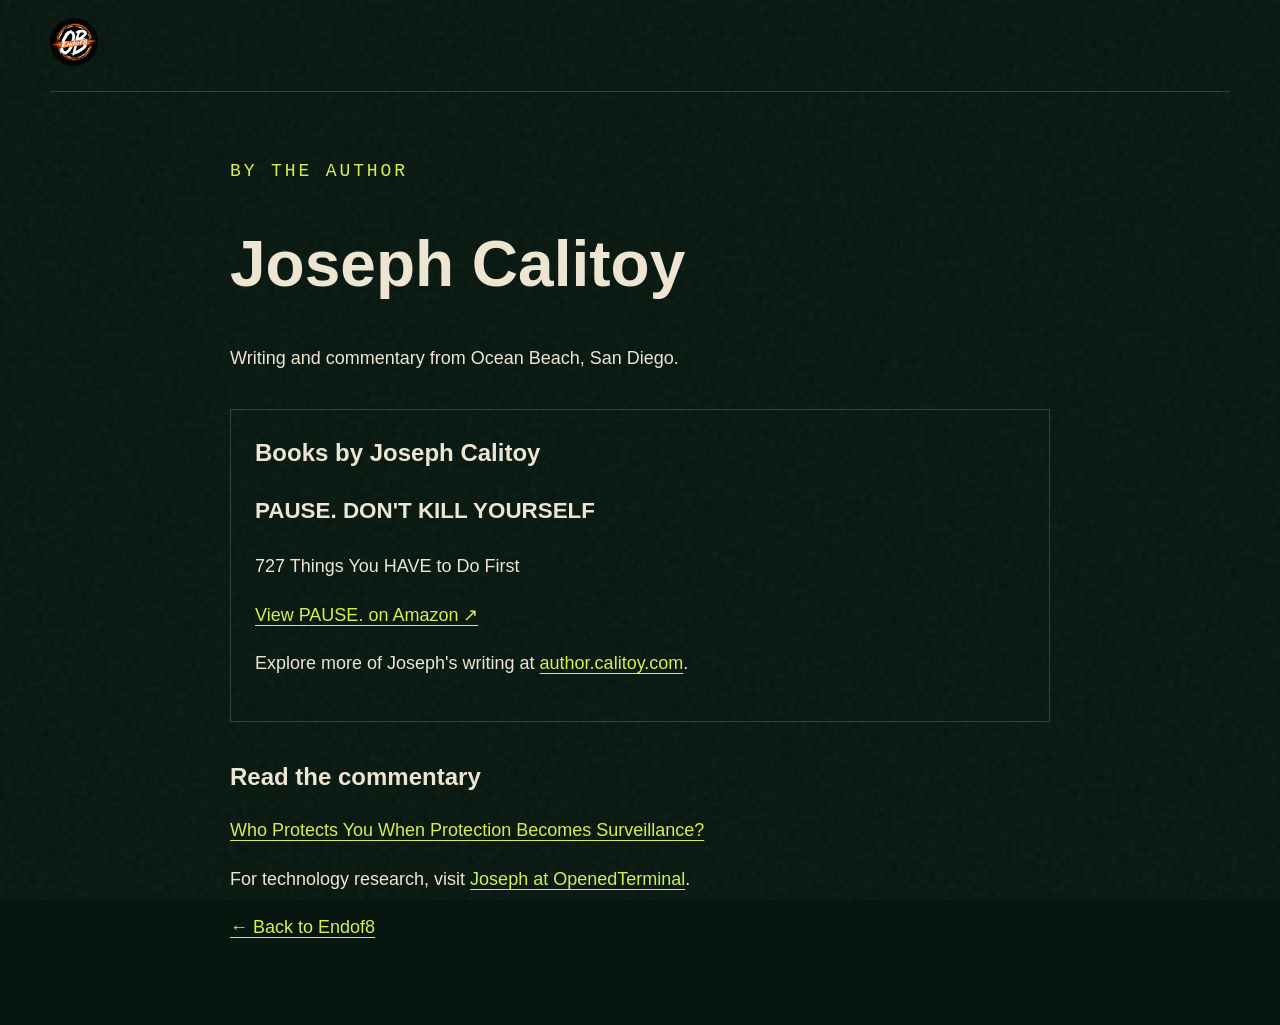
==== author.html @ 81da2690 "Add Joseph Calitoy author page with Amazon book feature" ====
<!doctype html>
<html lang="en"><head><meta charset="utf-8"><meta name="viewport" content="width=device-width,initial-scale=1"><title>Joseph Calitoy | Endof8</title><meta name="description" content="Writing and books by Joseph Calitoy, author of Endof8 commentary."><link rel="canonical" href="https://endof8.com/author"><link rel="stylesheet" href="/styles.css"><style>.author-page{max-width:820px;padding-block:64px}.author-page h1{font-size:clamp(2rem,7vw,4rem);line-height:1.1}.author-page h2{font-size:1.5rem;margin:0 0 20px}.author-page p{font-size:18px;line-height:1.7}.author-page a{color:var(--acid);text-underline-offset:4px}.author-books{border:1px solid var(--line);padding:24px;margin:36px 0}.author-books h3{font-size:1.4rem}.author-page a:focus-visible{outline:2px solid var(--acid);outline-offset:5px}</style></head>
<body><div class="grain" aria-hidden="true"></div><header class="site-header shell"><a class="wordmark" href="/" aria-label="Endof8 home"><img src="/endof8-logo.jpg" alt="Endof8" class="header-logo"></a></header><main class="shell author-page"><p class="eyebrow">BY THE AUTHOR</p><h1>Joseph Calitoy</h1><p>Writing and commentary from Ocean Beach, San Diego.</p>
<section class="author-books" aria-labelledby="author-books-title"><h2 id="author-books-title">Books by Joseph Calitoy</h2><h3>PAUSE. DON'T KILL YOURSELF</h3><p>727 Things You HAVE to Do First</p><p><a href="https://www.amazon.com/dp/B0HQ5KVQDW" target="_blank" rel="noopener noreferrer">View PAUSE. on Amazon ↗</a></p><p>Explore more of Joseph's writing at <a href="https://author.calitoy.com">author.calitoy.com</a>.</p></section>
<section aria-labelledby="writing-title"><h2 id="writing-title">Read the commentary</h2><p><a href="/commentary/who-protects-you-when-protection-becomes-surveillance">Who Protects You When Protection Becomes Surveillance?</a></p><p>For technology research, visit <a href="https://openedterminal.com/articles/joseph-calitoy-tech-blogger.html">Joseph at OpenedTerminal</a>.</p></section><p><a href="/">← Back to Endof8</a></p></main></body></html>
---- styles.css ----
:root{--ink:#071710;--deep:#0b241a;--pine:#133b28;--paper:#efe7d2;--muted:#a9b5a4;--acid:#d7ef50;--orange:#ff6535;--line:rgba(239,231,210,.19);--display:'Archivo Black',sans-serif;--sans:'DM Sans',sans-serif;--mono:'DM Mono',monospace}*{box-sizing:border-box}html{scroll-behavior:smooth;overflow-x:hidden}body{margin:0;color:var(--paper);background:var(--ink);font:16px/1.55 var(--sans);overflow-x:hidden}.grain{position:fixed;z-index:20;inset:0;pointer-events:none;opacity:.12;background-image:url("data:image/svg+xml,%3Csvg viewBox='0 0 180 180' xmlns='http://www.w3.org/2000/svg'%3E%3Cfilter id='n'%3E%3CfeTurbulence type='fractalNoise' baseFrequency='.78' numOctaves='3' stitchTiles='stitch'/%3E%3C/filter%3E%3Crect width='100%25' height='100%25' filter='url(%23n)' opacity='.45'/%3E%3C/svg%3E")}.shell{width:min(1180px,calc(100% - 48px));margin-inline:auto}.site-header{height:92px;display:flex;align-items:center;justify-content:space-between;border-bottom:1px solid var(--line);position:relative;z-index:1}.header-logo{height:48px;width:auto;border-radius:50%}.footer-logo{height:36px;width:auto;border-radius:50%}.site-header nav{display:flex;gap:28px}.site-header nav a,.menu-cta{font:500 10px var(--mono);letter-spacing:.12em;text-transform:uppercase;color:var(--muted);text-decoration:none}.site-header nav a:hover{color:var(--acid)}.menu-cta{display:inline-flex;gap:9px;align-items:center;padding:11px 14px;border:1px solid var(--acid);color:var(--acid)}.menu-cta i{font-style:normal;font-size:1.1rem}.hero{min-height:650px;display:grid;grid-template-columns:1.35fr .65fr;gap:52px;align-items:end;padding:108px 0 78px;position:relative;overflow:hidden}.hero:before{content:'';position:absolute;right:-22vw;top:30px;width:61vw;height:62vw;max-width:800px;max-height:800px;border:1px solid rgba(215,239,80,.3);border-radius:50%;box-shadow:0 0 0 80px rgba(215,239,80,.025),0 0 0 160px rgba(215,239,80,.02);background:radial-gradient(circle at 35% 35%,rgba(215,239,80,.22),transparent 12%),radial-gradient(circle at 55% 48%,rgba(255,101,53,.22),transparent 23%);transform:rotate(-18deg)}.hero-copy,.hero-note{position:relative;z-index:1}.eyebrow{margin:0 0 16px;color:var(--acid);font:500 10px var(--mono);letter-spacing:.16em;text-transform:uppercase}.hero h1,.section h2,.source-heading h2,.store h2{margin:0;font:400 clamp(5rem,11.8vw,10.8rem)/.76 var(--display);letter-spacing:-.105em;text-transform:uppercase}.hero h1 em,.section h2 em,.source-heading h2 em,.store h2 em{color:var(--orange);font-style:normal}.hero-lede{max-width:610px;margin:34px 0 0;color:#d3ddcc;font-size:clamp(18px,2vw,22px);line-height:1.45}.hero-actions{display:flex;gap:12px;flex-wrap:wrap;margin-top:36px}.button{display:inline-flex;align-items:center;justify-content:center;gap:14px;min-height:50px;padding:0 19px;border:1px solid var(--paper);color:var(--paper);font:500 11px var(--mono);letter-spacing:.1em;text-decoration:none;text-transform:uppercase;transition:.2s}.button:hover{border-color:var(--acid);color:var(--acid);transform:translateY(-2px)}.button--solid{background:var(--acid);color:var(--ink);border-color:var(--acid)}.button--solid:hover{color:var(--ink);background:#e9ff72}.hero-note{align-self:center;margin-top:160px;padding:24px;border:1px solid var(--line);background:rgba(7,23,16,.85);backdrop-filter:blur(6px);transform:rotate(3deg)}.note-number{color:var(--acid);font:500 10px var(--mono);letter-spacing:.15em}.hero-note p{font:500 20px/1.25 var(--sans);margin:26px 0}.note-rule{display:block;height:1px;background:var(--line);margin:18px 0}.hero-note small{font:700 10px/1.35 var(--mono);color:#fffdf5;letter-spacing:.1em}.ticker{border-top:1px solid var(--line);border-bottom:1px solid var(--line);overflow:hidden;background:var(--orange);color:var(--ink);white-space:nowrap}.ticker-track{display:inline-flex;align-items:center;gap:25px;min-width:max-content;padding:13px 0;font:500 11px var(--mono);letter-spacing:.14em;animation:slide 28s linear infinite}.ticker b{font-size:.9rem}@keyframes slide{to{transform:translateX(-25%)}}.section{padding:125px 0}.section-intro{display:grid;grid-template-columns:.8fr 1.35fr 1fr;gap:30px;align-items:end;margin-bottom:48px}.section h2,.source-heading h2,.store h2{font-size:clamp(3.2rem,6vw,6.2rem)}.section-intro>p:last-child,.source-heading>p,.store-head>p{color:var(--muted);margin:0;font-size:16px}.story-grid{display:grid;grid-template-columns:1.1fr .9fr .9fr;border-top:1px solid var(--line);border-left:1px solid var(--line)}.story{min-height:435px;display:flex;flex-direction:column;padding:27px;border-right:1px solid var(--line);border-bottom:1px solid var(--line);color:var(--paper);text-decoration:none;transition:.25s}.story:hover{background:#143525;transform:translateY(-4px)}.story--lead{background:linear-gradient(150deg,#173d29,#0d2218 70%)}.story--official{background:linear-gradient(150deg,#1b2921,#0b1b13 70%)}.story--civic{background:linear-gradient(150deg,#3b251d,#16140e 70%)}.story-meta{color:var(--acid);font:500 10px var(--mono);letter-spacing:.1em}.story h3{max-width:425px;margin:76px 0 15px;font:400 clamp(1.65rem,2.6vw,2.45rem)/.97 var(--display);letter-spacing:-.06em;text-transform:uppercase}.story p{margin:0;color:var(--muted);font-size:14px}.story-link{margin-top:auto;padding-top:30px;color:var(--paper);font:500 11px var(--mono);letter-spacing:.11em}.story-link b{color:var(--acid);font-size:1.2rem}.source-disclaimer{margin:18px 0 0;color:#728274;font-size:12px}.source-desk{padding:120px 0;background:var(--paper);color:var(--ink)}.source-layout{display:grid;grid-template-columns:.72fr 1.28fr;gap:76px}.source-heading .eyebrow{color:#a63e20}.source-heading h2 em{color:#0d744a}.source-heading>p{color:#4c5e51;margin-top:26px}.source-list{border-top:1px solid rgba(7,23,16,.25)}.source-list a{display:grid;grid-template-columns:46px 1.2fr 1fr 24px;gap:16px;align-items:center;padding:20px 0;border-bottom:1px solid rgba(7,23,16,.25);color:var(--ink);text-decoration:none;transition:.2s}.source-list a:hover{padding-inline:11px;background:#dceeb6}.source-list span{font:500 10px var(--mono);color:#6c8271}.source-list strong{font:400 21px/1 var(--display);letter-spacing:-.05em}.source-list small{color:#4c5e51;font-size:13px}.source-list i{font-style:normal;color:#b34c27}.submit-section{display:grid;grid-template-columns:.55fr 1.45fr;gap:72px;align-items:center;padding-block:105px}.submit-stamp{width:180px;height:180px;border:1px solid var(--orange);border-radius:50%;display:grid;place-items:center;text-align:center;color:var(--orange);font:400 29px/.85 var(--display);letter-spacing:-.07em;transform:rotate(-13deg);box-shadow:inset 0 0 0 8px var(--ink),inset 0 0 0 9px var(--orange)}.submit-section h2{margin-bottom:24px}.submit-section>div:last-child>p:not(.eyebrow){max-width:620px;color:var(--muted);font-size:17px;margin:0 0 27px}.store{padding:112px 0 40px;background:linear-gradient(140deg,#153b28,#092016 65%,#2b1711)}.store-head{display:grid;grid-template-columns:1.1fr .75fr;align-items:end;gap:80px;margin-bottom:44px}.store-head>p{padding-bottom:8px}.product-grid{display:grid;grid-template-columns:repeat(3,1fr);gap:14px}.product{min-width:0;background:#0c1912;border:1px solid var(--line)}.product-art{height:345px;display:grid;place-items:center;text-align:center;overflow:hidden;background:#ded6bf;color:#0b2217;font:400 clamp(2.4rem,5vw,4.8rem)/.76 var(--display);letter-spacing:-.1em;position:relative}.product-art:before{content:'';position:absolute;width:270px;height:340px;border-radius:50% 50% 15% 15%;background:#173d29;box-shadow:0 0 0 12px #102f20}.product-art span{z-index:1;position:relative}.product-art b{color:var(--acid);font-size:1.8em}.product--cap .product-art{background:#ef672f;color:var(--paper);font-size:5rem}.product--cap .product-art:before{width:230px;height:180px;border-radius:48% 48% 38% 38%;background:#071710;box-shadow:0 90px 0 -55px #071710}.product--cap .product-art b{color:var(--orange)}.product--print .product-art{background:#a8c43c;color:#081911;font-size:3.5rem}.product--print .product-art:before{width:250px;height:250px;border-radius:0;transform:rotate(45deg);background:#e4e0ca;box-shadow:none}.product-copy{min-height:113px;padding:17px 18px;display:flex;justify-content:space-between;gap:15px}.product-copy p{margin:0 0 6px;color:var(--acid);font:500 9px var(--mono);letter-spacing:.12em}.product-copy h3{margin:0;font:400 20px/.98 var(--display);letter-spacing:-.06em}.product-copy>span{flex:0 0 auto;align-self:end;color:#97a491;font:500 8px var(--mono);letter-spacing:.08em}.store-foot{display:flex;justify-content:space-between;gap:30px;align-items:center;margin-top:32px;padding:21px 0 0;border-top:1px solid var(--line)}.store-foot p{max-width:560px;margin:0;color:var(--muted);font-size:14px}.footer{display:flex;justify-content:space-between;align-items:center;gap:20px;padding:38px 0;color:var(--muted);font:500 9px var(--mono);letter-spacing:.12em}.footer>p{margin:0;text-align:center}.footer>a:last-child{color:var(--acid);text-decoration:none}@media(max-width:800px){.shell{width:min(100% - 30px,1180px)}.site-header{height:72px}.site-header nav{display:none}.hero{grid-template-columns:1fr;min-height:690px;padding:76px 0 55px}.hero:before{width:105vw;height:105vw;right:-50vw;top:30px}.hero h1{font-size:clamp(4.4rem,20.5vw,7rem)}.hero-note{max-width:310px;justify-self:end;margin-top:0}.section{padding:78px 0}.section-intro,.source-layout,.submit-section,.store-head{grid-template-columns:1fr;gap:22px}.section-intro h2{order:1}.section-intro .eyebrow{order:0}.section-intro>p:last-child{order:2}.story-grid,.product-grid{grid-template-columns:1fr}.story{min-height:290px}.story h3{margin-top:55px}.source-desk{padding:78px 0}.source-list a{grid-template-columns:28px 1fr 18px;gap:10px}.source-list small{grid-column:2;font-size:12px}.source-list i{grid-column:3;grid-row:1 / span 2}.submit-section{padding-block:75px}.submit-stamp{width:132px;height:132px;font-size:22px}.store{padding-top:76px}.product-art{height:300px}.store-foot,.footer{align-items:flex-start;flex-direction:column}.footer>p{text-align:left}.ticker-track{animation-duration:22s}}
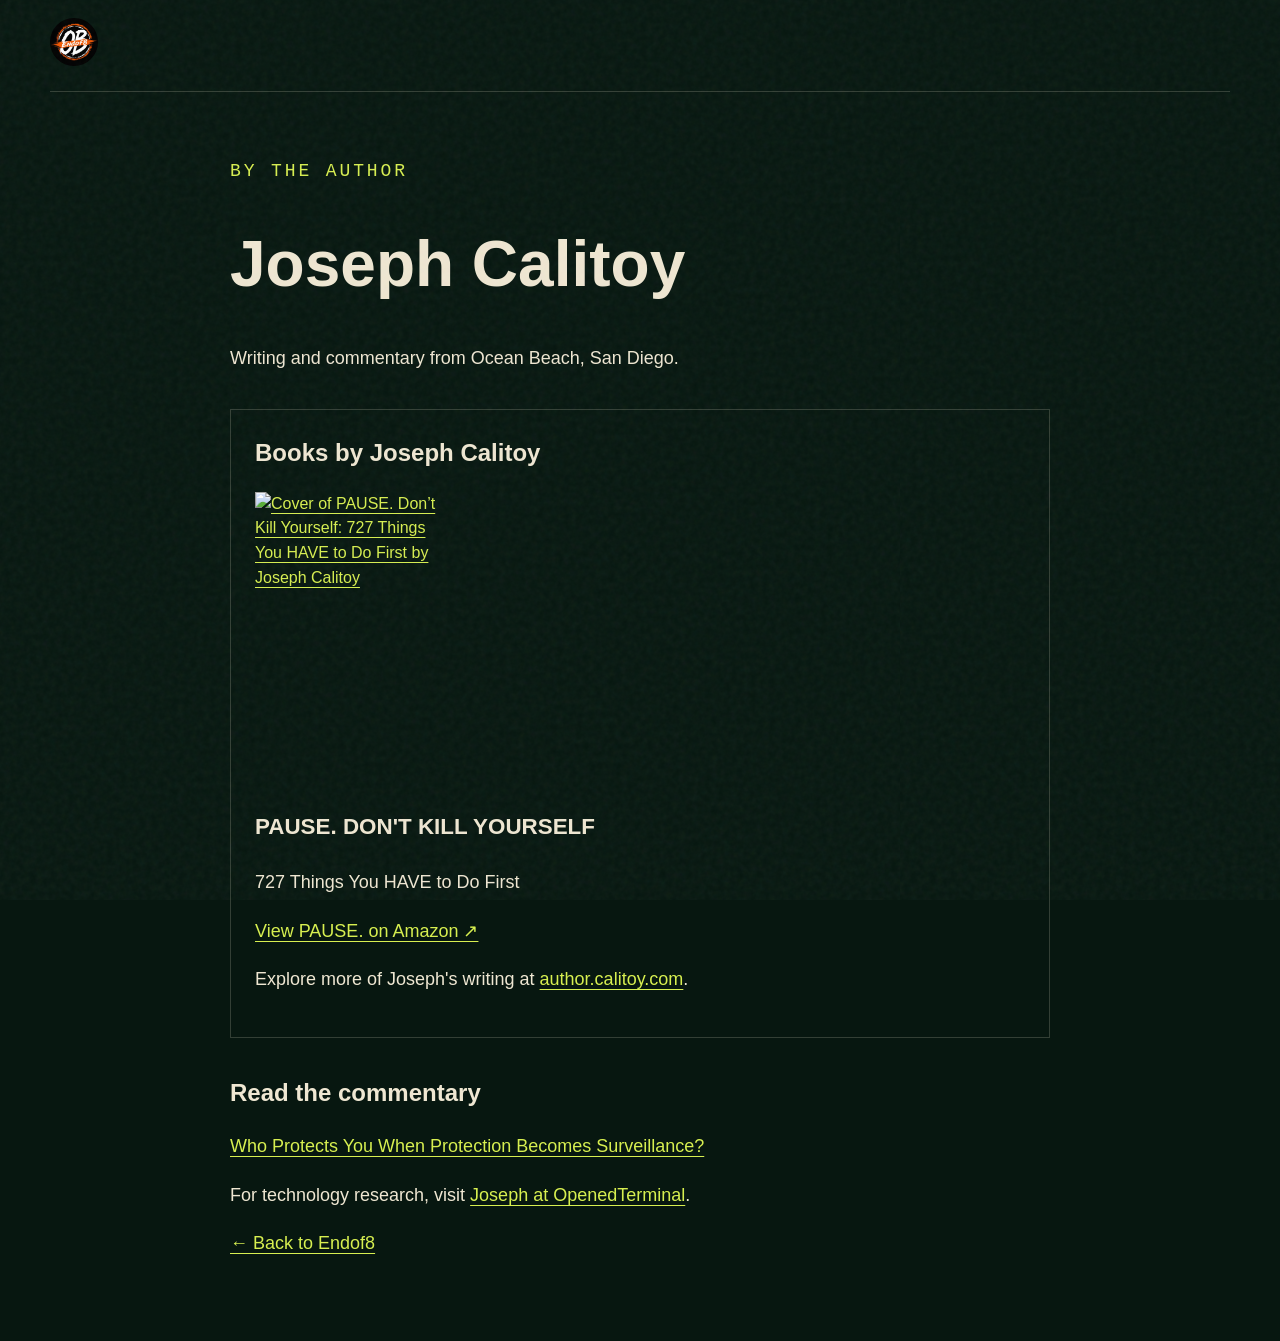
==== commit 9e6b3a8e: "Show PAUSE cover in author book features" ====
--- a/author.html
+++ b/author.html
@@ -1,5 +1,5 @@
 <!doctype html>
 <html lang="en"><head><meta charset="utf-8"><meta name="viewport" content="width=device-width,initial-scale=1"><title>Joseph Calitoy | Endof8</title><meta name="description" content="Writing and books by Joseph Calitoy, author of Endof8 commentary."><link rel="canonical" href="https://endof8.com/author"><link rel="stylesheet" href="/styles.css"><style>.author-page{max-width:820px;padding-block:64px}.author-page h1{font-size:clamp(2rem,7vw,4rem);line-height:1.1}.author-page h2{font-size:1.5rem;margin:0 0 20px}.author-page p{font-size:18px;line-height:1.7}.author-page a{color:var(--acid);text-underline-offset:4px}.author-books{border:1px solid var(--line);padding:24px;margin:36px 0}.author-books h3{font-size:1.4rem}.author-page a:focus-visible{outline:2px solid var(--acid);outline-offset:5px}</style></head>
 <body><div class="grain" aria-hidden="true"></div><header class="site-header shell"><a class="wordmark" href="/" aria-label="Endof8 home"><img src="/endof8-logo.jpg" alt="Endof8" class="header-logo"></a></header><main class="shell author-page"><p class="eyebrow">BY THE AUTHOR</p><h1>Joseph Calitoy</h1><p>Writing and commentary from Ocean Beach, San Diego.</p>
-<section class="author-books" aria-labelledby="author-books-title"><h2 id="author-books-title">Books by Joseph Calitoy</h2><h3>PAUSE. DON'T KILL YOURSELF</h3><p>727 Things You HAVE to Do First</p><p><a href="https://www.amazon.com/dp/B0HQ5KVQDW" target="_blank" rel="noopener noreferrer">View PAUSE. on Amazon ↗</a></p><p>Explore more of Joseph's writing at <a href="https://author.calitoy.com">author.calitoy.com</a>.</p></section>
+<section class="author-books" aria-labelledby="author-books-title"><h2 id="author-books-title">Books by Joseph Calitoy</h2><a class="author-book-cover" href="https://www.amazon.com/dp/B0HQ5KVQDW" target="_blank" rel="noopener noreferrer"><img src="https://calitoy.com/assets/pause-book-cover.jpg" alt="Cover of PAUSE. Don’t Kill Yourself: 727 Things You HAVE to Do First by Joseph Calitoy" width="811" height="1200" loading="lazy" style="display:block;width:200px;max-width:100%;height:auto;margin:20px 0" /></a><h3>PAUSE. DON'T KILL YOURSELF</h3><p>727 Things You HAVE to Do First</p><p><a href="https://www.amazon.com/dp/B0HQ5KVQDW" target="_blank" rel="noopener noreferrer">View PAUSE. on Amazon ↗</a></p><p>Explore more of Joseph's writing at <a href="https://author.calitoy.com">author.calitoy.com</a>.</p></section>
 <section aria-labelledby="writing-title"><h2 id="writing-title">Read the commentary</h2><p><a href="/commentary/who-protects-you-when-protection-becomes-surveillance">Who Protects You When Protection Becomes Surveillance?</a></p><p>For technology research, visit <a href="https://openedterminal.com/articles/joseph-calitoy-tech-blogger.html">Joseph at OpenedTerminal</a>.</p></section><p><a href="/">← Back to Endof8</a></p></main></body></html>
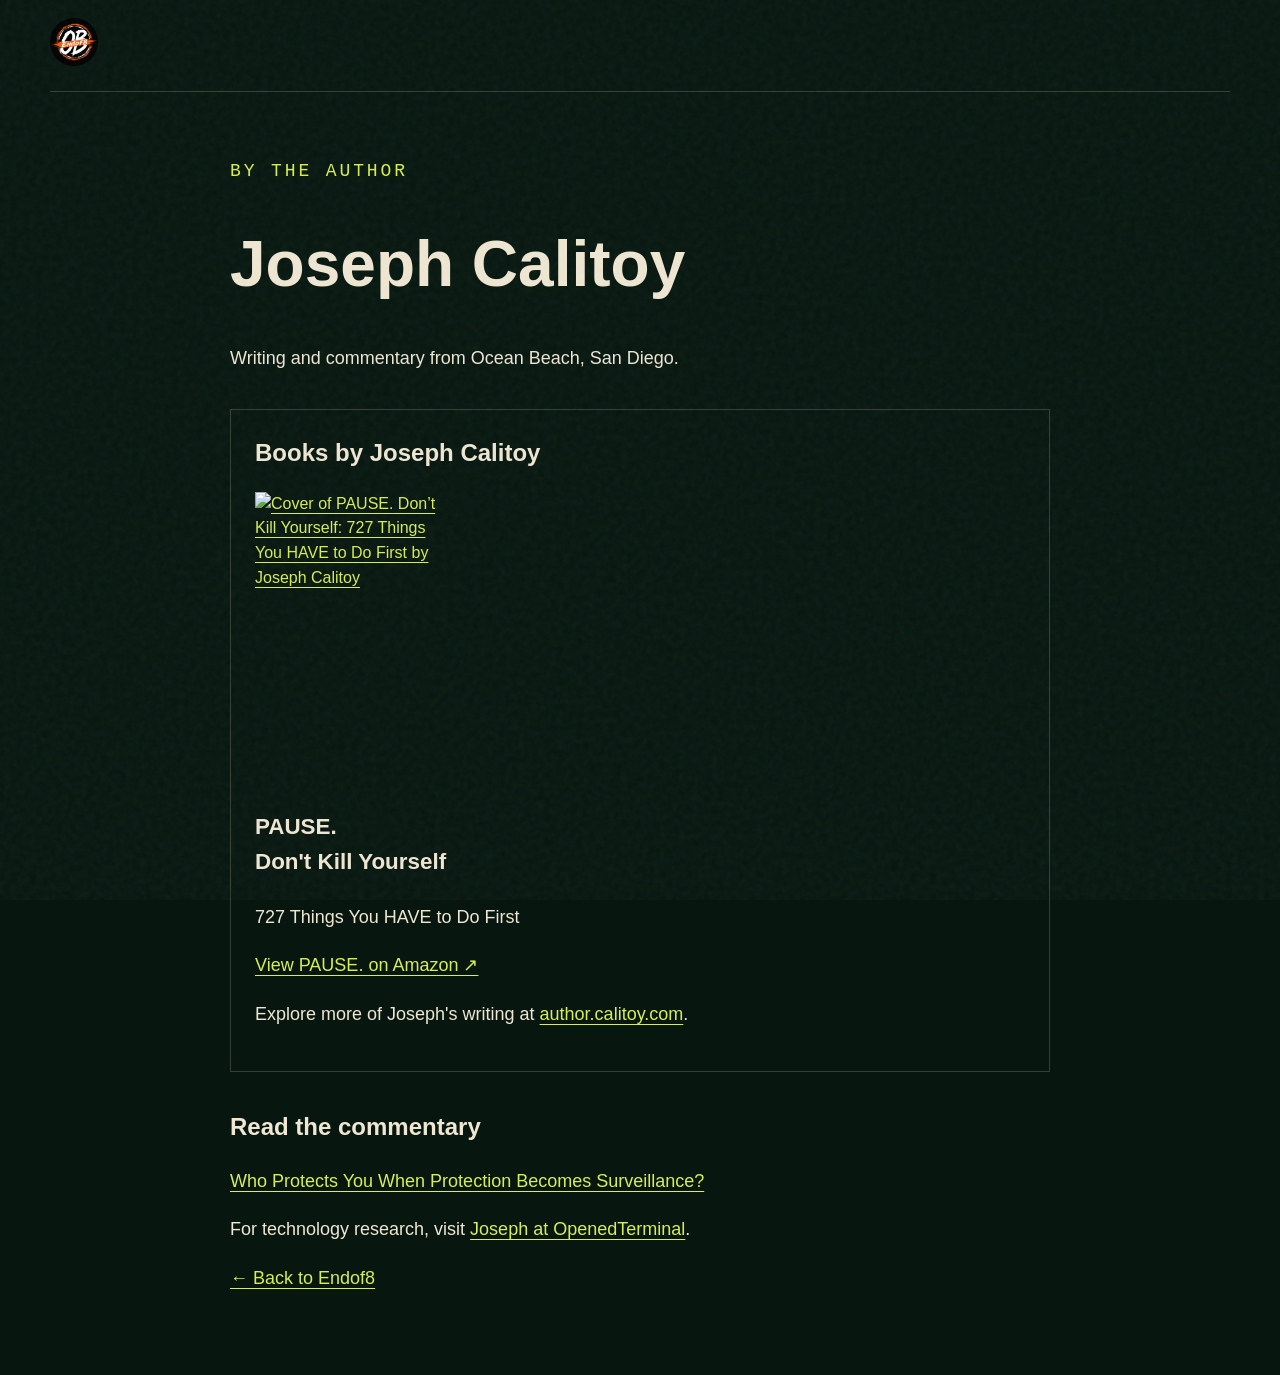
==== commit 86056e8c: "Put PAUSE subtitle on its own line" ====
--- a/author.html
+++ b/author.html
@@ -1,5 +1,5 @@
 <!doctype html>
 <html lang="en"><head><meta charset="utf-8"><meta name="viewport" content="width=device-width,initial-scale=1"><title>Joseph Calitoy | Endof8</title><meta name="description" content="Writing and books by Joseph Calitoy, author of Endof8 commentary."><link rel="canonical" href="https://endof8.com/author"><link rel="stylesheet" href="/styles.css"><style>.author-page{max-width:820px;padding-block:64px}.author-page h1{font-size:clamp(2rem,7vw,4rem);line-height:1.1}.author-page h2{font-size:1.5rem;margin:0 0 20px}.author-page p{font-size:18px;line-height:1.7}.author-page a{color:var(--acid);text-underline-offset:4px}.author-books{border:1px solid var(--line);padding:24px;margin:36px 0}.author-books h3{font-size:1.4rem}.author-page a:focus-visible{outline:2px solid var(--acid);outline-offset:5px}</style></head>
 <body><div class="grain" aria-hidden="true"></div><header class="site-header shell"><a class="wordmark" href="/" aria-label="Endof8 home"><img src="/endof8-logo.jpg" alt="Endof8" class="header-logo"></a></header><main class="shell author-page"><p class="eyebrow">BY THE AUTHOR</p><h1>Joseph Calitoy</h1><p>Writing and commentary from Ocean Beach, San Diego.</p>
-<section class="author-books" aria-labelledby="author-books-title"><h2 id="author-books-title">Books by Joseph Calitoy</h2><a class="author-book-cover" href="https://www.amazon.com/dp/B0HQ5KVQDW" target="_blank" rel="noopener noreferrer"><img src="https://calitoy.com/assets/pause-book-cover.jpg" alt="Cover of PAUSE. Don’t Kill Yourself: 727 Things You HAVE to Do First by Joseph Calitoy" width="811" height="1200" loading="lazy" style="display:block;width:200px;max-width:100%;height:auto;margin:20px 0" /></a><h3>PAUSE. DON'T KILL YOURSELF</h3><p>727 Things You HAVE to Do First</p><p><a href="https://www.amazon.com/dp/B0HQ5KVQDW" target="_blank" rel="noopener noreferrer">View PAUSE. on Amazon ↗</a></p><p>Explore more of Joseph's writing at <a href="https://author.calitoy.com">author.calitoy.com</a>.</p></section>
+<section class="author-books" aria-labelledby="author-books-title"><h2 id="author-books-title">Books by Joseph Calitoy</h2><a class="author-book-cover" href="https://www.amazon.com/dp/B0HQ5KVQDW" target="_blank" rel="noopener noreferrer"><img src="https://calitoy.com/assets/pause-book-cover.jpg" alt="Cover of PAUSE. Don’t Kill Yourself: 727 Things You HAVE to Do First by Joseph Calitoy" width="811" height="1200" loading="lazy" style="display:block;width:200px;max-width:100%;height:auto;margin:20px 0" /></a><h3>PAUSE.<br />Don't Kill Yourself</h3><p>727 Things You HAVE to Do First</p><p><a href="https://www.amazon.com/dp/B0HQ5KVQDW" target="_blank" rel="noopener noreferrer">View PAUSE. on Amazon ↗</a></p><p>Explore more of Joseph's writing at <a href="https://author.calitoy.com">author.calitoy.com</a>.</p></section>
 <section aria-labelledby="writing-title"><h2 id="writing-title">Read the commentary</h2><p><a href="/commentary/who-protects-you-when-protection-becomes-surveillance">Who Protects You When Protection Becomes Surveillance?</a></p><p>For technology research, visit <a href="https://openedterminal.com/articles/joseph-calitoy-tech-blogger.html">Joseph at OpenedTerminal</a>.</p></section><p><a href="/">← Back to Endof8</a></p></main></body></html>
